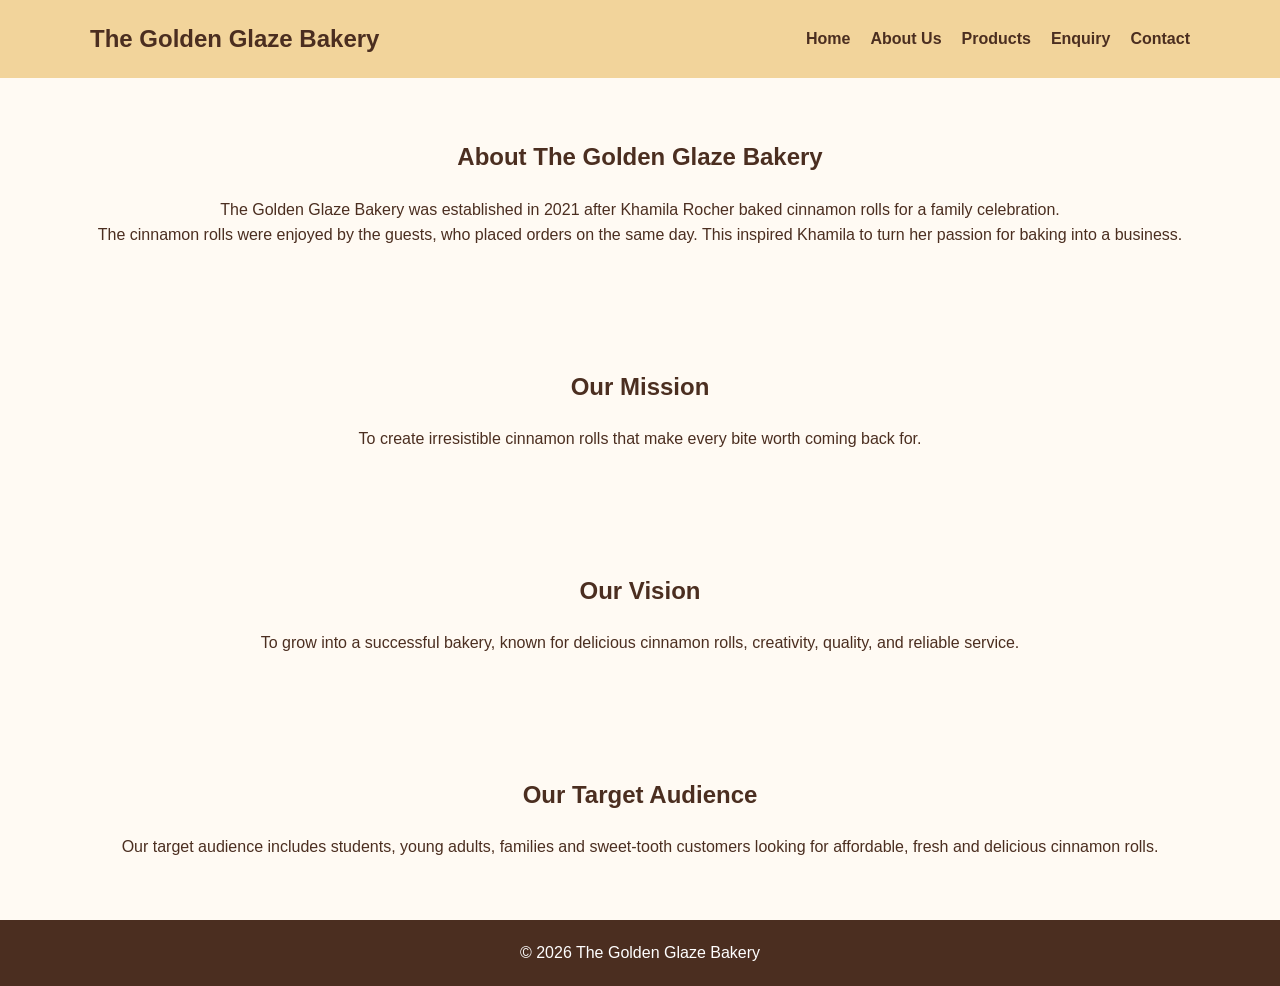
==== about.html @ a6e6b407 "Add files via upload" ====
<!DOCTYPE html>
<html lang="en">

<head>
    <meta charset="UTF-8">
    <meta name="viewport" content="width=device-width, initial-scale=1.0">

    <title>About Us | The Golden Glaze Bakery</title>

    <link rel="stylesheet" href="css/style.css">
</head>

<body>

    <!-- Navigation bar -->
    <header>
        <nav>
            <h1>The Golden Glaze Bakery</h1>

            <ul>
                <li><a href="index.html">Home</a></li>
                <li><a href="about.html">About Us</a></li>
                <li><a href="products.html">Products</a></li>
                <li><a href="enquiry.html">Enquiry</a></li>
                <li><a href="contact.html">Contact</a></li>
            </ul>
        </nav>
    </header>


    <!-- About Us content -->
    <main>

        <section>
            <h2>About The Golden Glaze Bakery</h2>

            <p>
                The Golden Glaze Bakery was established in 2021
                after Khamila Rocher baked cinnamon rolls for a
                family celebration.
            </p>

            <p>
                The cinnamon rolls were enjoyed by the guests,
                who placed orders on the same day. This inspired
                Khamila to turn her passion for baking into a business.
            </p>
        </section>


        <!-- Mission -->
        <section>
            <h2>Our Mission</h2>

            <p>
                To create irresistible cinnamon rolls that make
                every bite worth coming back for.
            </p>
        </section>


        <!-- Vision -->
        <section>
            <h2>Our Vision</h2>

            <p>
                To grow into a successful bakery, known for
                delicious cinnamon rolls, creativity, quality,
                and reliable service.
            </p>
        </section>


        <!-- Target audience -->
        <section>
            <h2>Our Target Audience</h2>

            <p>
                Our target audience includes students, young adults,
                families and sweet-tooth customers looking for
                affordable, fresh and delicious cinnamon rolls.
            </p>
        </section>

    </main>


    <!-- Footer -->
    <footer>
        <p>&copy; 2026 The Golden Glaze Bakery</p>
    </footer>


    <!-- Connect JavaScript to this page -->
    <script src="js/script.js"></script>

</body>

</html>
---- css/style.css ----
/* General website styling */

* {
    box-sizing: border-box;
    margin: 0;
    padding: 0;
}

body {
    font-family: Arial, sans-serif;
    background-color: #fffaf3;
    color: #4b2e20;
    line-height: 1.6;
}


/* Navigation */

header {
    background-color: #f2d49b;
    padding: 20px;
}

nav {
    max-width: 1100px;
    margin: auto;
    display: flex;
    justify-content: space-between;
    align-items: center;
}

nav h1 {
    font-size: 24px;
}

nav ul {
    list-style: none;
    display: flex;
    gap: 20px;
}

nav a {
    text-decoration: none;
    color: #4b2e20;
    font-weight: bold;
}


/* Hero section */

.hero {
    text-align: center;
    padding: 100px 20px;
    background-color: #f8e5c0;
}

.hero h2 {
    font-size: 40px;
    margin-bottom: 15px;
}

.hero p {
    margin-bottom: 25px;
}


/* Buttons */

.button {
    display: inline-block;
    background-color: #b7793c;
    color: white;
    padding: 12px 25px;
    text-decoration: none;
    border-radius: 5px;
}


/* General sections */

section {
    padding: 60px 20px;
    text-align: center;
}

section h2 {
    margin-bottom: 20px;
}


/* Products */

.products {
    display: flex;
    justify-content: center;
    gap: 25px;
    margin: 30px auto;
    max-width: 1000px;
}

.product {
    background-color: white;
    padding: 25px;
    border-radius: 8px;
    width: 30%;
}


/* Why choose us */

.reasons {
    display: flex;
    justify-content: center;
    gap: 25px;
}

.reasons div {
    background-color: #f2d49b;
    padding: 20px;
    width: 30%;
}


/* Footer */

footer {
    text-align: center;
    background-color: #4b2e20;
    color: white;
    padding: 20px;
}


/* Mobile design */

@media (max-width: 768px) {

    nav {
        flex-direction: column;
        gap: 15px;
    }

    nav ul {
        flex-direction: column;
        text-align: center;
        gap: 10px;
    }

    .hero h2 {
        font-size: 30px;
    }

    .products {
        flex-direction: column;
    }

    .product {
        width: 100%;
    }

    .reasons {
        flex-direction: column;
    }

    .reasons div {
        width: 100%;
    }
}
.product img {
    width: 100%;
    height: 180px;
    object-fit: cover;
    border-radius: 8px;
    display: block;
}
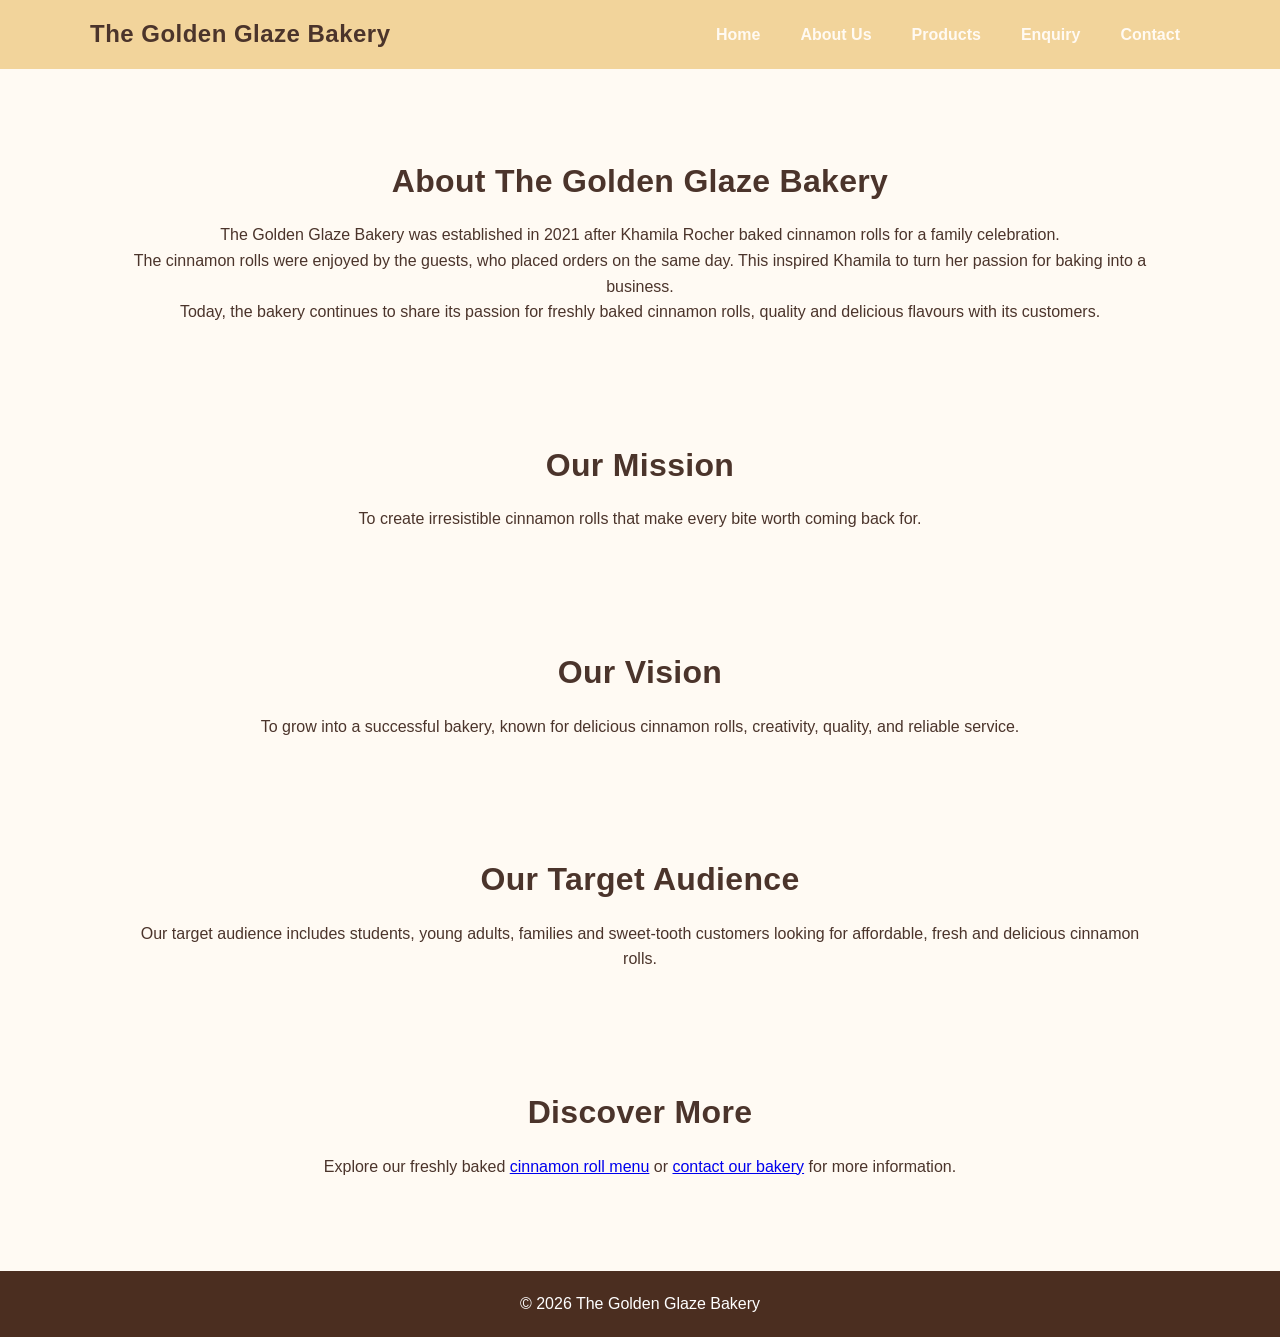
==== commit e5d8be91: "Add files via upload Completed Part 3 website functionality and SEO improvements" ====
--- a/about.html
+++ b/about.html
@@ -1,3 +1,4 @@
+
 <!DOCTYPE html>
 <html lang="en">
 
@@ -5,7 +6,16 @@
     <meta charset="UTF-8">
     <meta name="viewport" content="width=device-width, initial-scale=1.0">
 
-    <title>About Us | The Golden Glaze Bakery</title>
+    <!-- SEO information -->
+    <title>About Us | Golden Glaze Cinnamon Roll Bakery</title>
+
+    <meta name="description" content="Discover the story behind The Golden Glaze Bakery, established in 2021 by Khamila Rocher, and learn about our mission, vision and customers.">
+
+    <meta name="keywords" content="Golden Glaze Bakery, about our bakery, cinnamon roll bakery, bakery story, freshly baked cinnamon rolls">
+
+    <meta name="author" content="The Golden Glaze Bakery">
+
+    <meta name="robots" content="index, follow">
 
     <link rel="stylesheet" href="css/style.css">
 </head>
@@ -27,10 +37,9 @@
         </nav>
     </header>
 
-
-    <!-- About Us content -->
     <main>
 
+        <!-- About Us -->
         <section>
             <h2>About The Golden Glaze Bakery</h2>
 
@@ -45,8 +54,13 @@
                 who placed orders on the same day. This inspired
                 Khamila to turn her passion for baking into a business.
             </p>
+
+            <p>
+                Today, the bakery continues to share its passion
+                for freshly baked cinnamon rolls, quality and
+                delicious flavours with its customers.
+            </p>
         </section>
-
 
         <!-- Mission -->
         <section>
@@ -57,7 +71,6 @@
                 every bite worth coming back for.
             </p>
         </section>
-
 
         <!-- Vision -->
         <section>
@@ -70,7 +83,6 @@
             </p>
         </section>
 
-
         <!-- Target audience -->
         <section>
             <h2>Our Target Audience</h2>
@@ -82,18 +94,27 @@
             </p>
         </section>
 
+        <!-- Internal navigation links -->
+        <section>
+            <h2>Discover More</h2>
+
+            <p>
+                Explore our freshly baked
+                <a href="products.html">cinnamon roll menu</a>
+                or
+                <a href="contact.html">contact our bakery</a>
+                for more information.
+            </p>
+        </section>
+
     </main>
 
-
-    <!-- Footer -->
     <footer>
         <p>&copy; 2026 The Golden Glaze Bakery</p>
     </footer>
 
-
-    <!-- Connect JavaScript to this page -->
     <script src="js/script.js"></script>
 
 </body>
 
-</html>+</html>
--- a/css/style.css
+++ b/css/style.css
@@ -7,12 +7,38 @@
 }
 
 body {
-    font-family: Arial, sans-serif;
+     font-family: Arial, Helvetica, sans-serif;
+    font-size: 1rem;
+    line-height: 1.6;
+    color: #4b342b;
     background-color: #fffaf3;
-    color: #4b2e20;
+}
+/* Typography */
+
+h1 {
+    font-size: 2.5rem;
+    font-weight: 700;
+    line-height: 1.2;
+    letter-spacing: 0.03rem;
+}
+
+h2 {
+    font-size: 2rem;
+    font-weight: 700;
+    line-height: 1.3;
+    letter-spacing: 0.02rem;
+}
+
+h3 {
+    font-size: 1.4rem;
+    font-weight: 600;
+    line-height: 1.3;
+}
+
+p {
+    font-size: 1rem;
     line-height: 1.6;
 }
-
 
 /* Navigation */
 
@@ -40,9 +66,24 @@
 }
 
 nav a {
+    color: #fffaf3;
     text-decoration: none;
-    color: #4b2e20;
-    font-weight: bold;
+    font-weight: 600;
+    padding: 8px 10px;
+    border-radius: 5px;
+}
+nav a:hover {
+    background-color: #d4a24c;
+    color: #4b342b;
+}
+
+nav a:focus {
+    outline: 2px solid #d4a24c;
+    outline-offset: 2px;
+}
+
+nav a:active {
+    background-color: #b88632;
 }
 
 
@@ -91,20 +132,28 @@
 /* Products */
 
 .products {
-    display: flex;
+     display: flex;
     justify-content: center;
+    align-items: stretch;
     gap: 25px;
+    flex-wrap: wrap;
+    max-width: 1000px;
     margin: 30px auto;
-    max-width: 1000px;
 }
 
 .product {
+   flex: 1 1 250px;
+    max-width: 300px;
     background-color: white;
-    padding: 25px;
+    padding: 15px;
+    border: 1px solid #e5d3b3;
     border-radius: 8px;
-    width: 30%;
-}
-
+    text-align: center;
+    box-shadow: 0 2px 8px rgba(0, 0, 0, 0.1);
+}
+.product:hover {
+    box-shadow: 0 4px 12px rgba(0, 0, 0, 0.15);
+}
 
 /* Why choose us */
 
@@ -159,17 +208,312 @@
     }
 
     .reasons {
-        flex-direction: column;
+        display: flex;
+    justify-content: center;
+    align-items: stretch;
+    gap: 25px;
+    flex-wrap: wrap;
     }
 
     .reasons div {
-        width: 100%;
+        flex: 1 1 250px;
+    max-width: 300px;
+    background-color: #f2d49b;
+    padding: 20px;
+    border-radius: 8px;
     }
 }
 .product img {
-    width: 100%;
+        width: 100%;
     height: 180px;
     object-fit: cover;
-    border-radius: 8px;
+    border-radius: 6px;
     display: block;
-}+    margin-bottom: 15px;
+;
+}
+main {
+    width: 90%;
+    max-width: 1100px;
+    margin: 0 auto;
+    padding: 2rem 1rem;
+}
+/* =========================
+   RESPONSIVE DESIGN
+   ========================= */
+
+/* Tablet */
+@media (max-width: 768px) {
+
+    nav {
+        flex-direction: column;
+        gap: 15px;
+    }
+
+    nav ul {
+        flex-wrap: wrap;
+        justify-content: center;
+        gap: 10px;
+    }
+
+    .products {
+        gap: 20px;
+        padding: 0 20px;
+    }
+
+    .reasons {
+        gap: 20px;
+        padding: 0 20px;
+    }
+
+    h1 {
+        font-size: 2rem;
+    }
+
+    h2 {
+        font-size: 1.7rem;
+    }
+}
+
+
+/* Mobile */
+@media (max-width: 480px) {
+
+    nav {
+        flex-direction: column;
+        text-align: center;
+    }
+
+    nav ul {
+        flex-direction: column;
+        align-items: center;
+        width: 100%;
+    }
+
+    nav a {
+        display: block;
+        width: 100%;
+    }
+
+    .products {
+        flex-direction: column;
+        align-items: center;
+    }
+
+    .product {
+        width: 100%;
+        max-width: 100%;
+    }
+
+    .reasons {
+        flex-direction: column;
+        align-items: center;
+    }
+
+    .reasons div {
+        width: 100%;
+        max-width: 100%;
+    }
+
+    h1 {
+        font-size: 1.7rem;
+    }
+
+    h2 {
+        font-size: 1.5rem;
+    }
+
+    p {
+        font-size: 0.95rem;
+    }
+}
+
+/* =====================================
+   PART 3 - PRODUCT SEARCH AND FILTERS
+===================================== */
+
+.product-controls {
+    display: flex;
+    flex-wrap: wrap;
+    justify-content: center;
+    align-items: center;
+    gap: 12px;
+    margin: 25px auto;
+}
+
+.product-controls input,
+.product-controls select {
+    padding: 10px;
+    border: 1px solid #b89565;
+    border-radius: 5px;
+    font-size: 15px;
+}
+
+.product {
+    transition: transform 0.3s ease, box-shadow 0.3s ease;
+}
+
+.product:hover {
+    transform: translateY(-5px);
+    box-shadow: 0 8px 18px rgba(0, 0, 0, 0.12);
+}
+
+.product img {
+    cursor: pointer;
+    transition: opacity 0.3s ease;
+}
+
+.product img:hover {
+    opacity: 0.85;
+}
+
+#productCount {
+    text-align: center;
+    margin: 15px 0;
+}
+
+#noProducts {
+    text-align: center;
+    padding: 20px;
+    font-weight: bold;
+}
+
+
+/* =====================================
+   PART 3 - IMAGE LIGHTBOX
+===================================== */
+
+.image-lightbox {
+    width: min(90%, 700px);
+    max-width: 700px;
+    border: none;
+    border-radius: 12px;
+    padding: 20px;
+    background: #fffaf2;
+    text-align: center;
+}
+
+.image-lightbox::backdrop {
+    background: rgba(0, 0, 0, 0.8);
+}
+
+.lightbox-image {
+    display: block;
+    max-width: 100%;
+    max-height: 70vh;
+    object-fit: contain;
+    margin: 20px auto 10px;
+}
+
+.lightbox-caption {
+    color: #654321;
+    font-weight: bold;
+}
+
+.lightbox-close {
+    display: block;
+    margin-left: auto;
+    border: none;
+    background: transparent;
+    font-size: 30px;
+    cursor: pointer;
+    color: #654321;
+}
+
+
+/* =====================================
+   RESPONSIVE PRODUCT CONTROLS
+===================================== */
+
+@media (max-width: 600px) {
+
+    .product-controls {
+        flex-direction: column;
+        align-items: stretch;
+        padding: 0 15px;
+    }
+
+    .product-controls input,
+    .product-controls select {
+        width: 100%;
+    }
+
+}
+/* =================================
+   PART 3: WEBSITE ANIMATIONS
+================================= */
+
+/* Smooth transitions for links and buttons */
+a,
+button {
+    transition: color 0.3s ease,
+                background-color 0.3s ease,
+                transform 0.3s ease,
+                box-shadow 0.3s ease;
+}
+
+/* Product card hover effect */
+.product {
+    transition: transform 0.3s ease,
+                box-shadow 0.3s ease;
+}
+
+.product:hover {
+    transform: translateY(-6px);
+    box-shadow: 0 8px 20px rgba(0, 0, 0, 0.12);
+}
+
+/* Button hover effect */
+button:hover {
+    transform: translateY(-2px);
+}
+
+/* Fade-in animation */
+@keyframes fadeInUp {
+    from {
+        opacity: 0;
+        transform: translateY(20px);
+    }
+
+    to {
+        opacity: 1;
+        transform: translateY(0);
+    }
+}
+
+/* Apply animation to main sections */
+main section {
+    animation: fadeInUp 0.7s ease both;
+}
+
+/* Respect visitors who prefer reduced motion */
+@media (prefers-reduced-motion: reduce) {
+    *,
+    *::before,
+    *::after {
+        animation-duration: 0.01ms !important;
+        transition-duration: 0.01ms !important;
+        scroll-behavior: auto !important;
+    }
+}
+/* =================================
+   PART 3: INTERACTIVE MAP STYLING
+================================= */
+
+.map-section {
+    padding: 40px 20px;
+    text-align: center;
+}
+
+.bakery-map {
+    width: 100%;
+    height: 400px;
+    margin: 20px auto;
+    border-radius: 10px;
+    z-index: 1;
+}
+
+.map-note {
+    font-size: 13px;
+    color: #777;
+}
